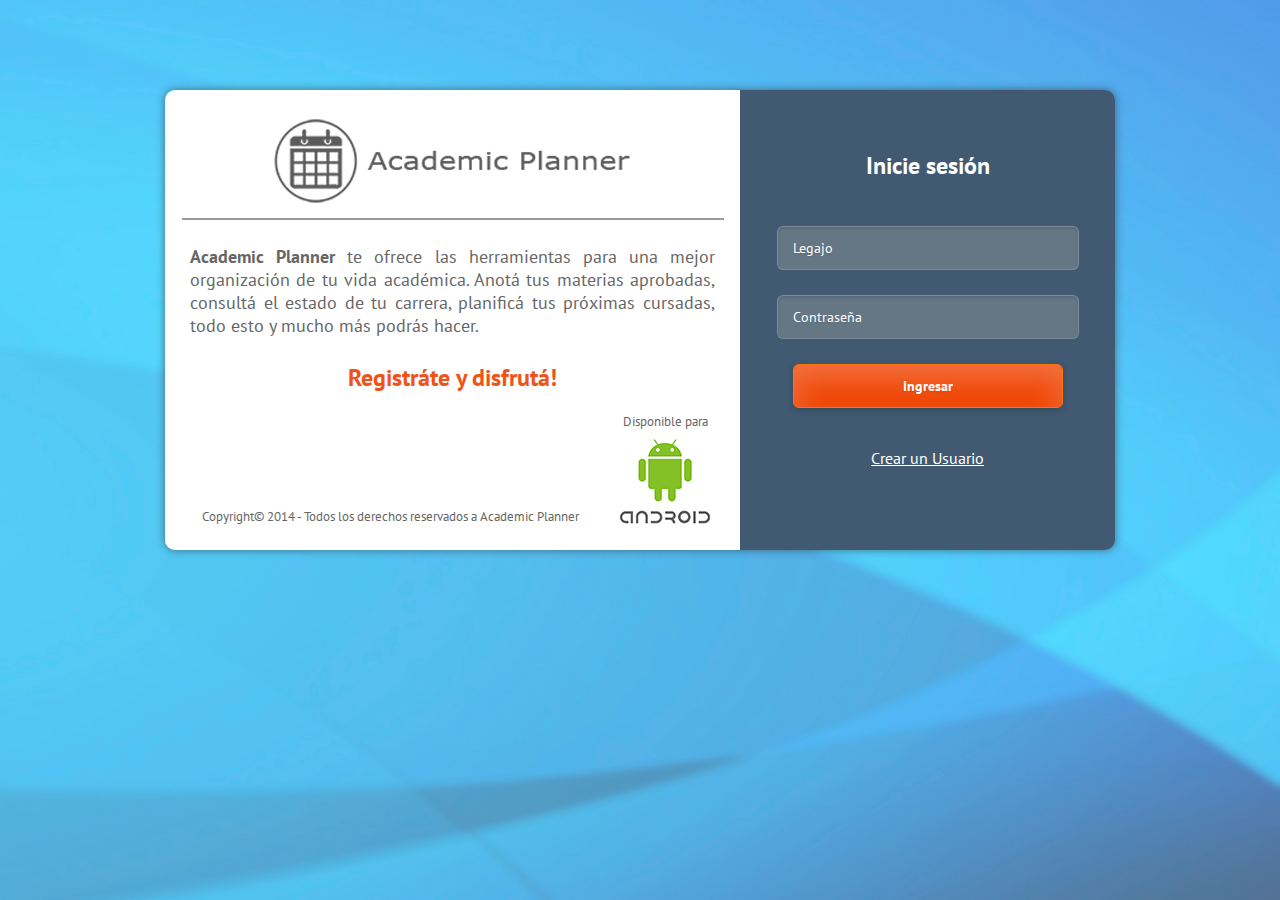
==== index.html @ e5b17fe8 "22" ====
<!DOCTYPE html PUBLIC "-//W3C//DTD XHTML 1.0 Transitional//EN" "http://www.w3.org/TR/xhtml1/DTD/xhtml1-transitional.dtd">
<html xmlns="http://www.w3.org/1999/xhtml">
<head>
<meta http-equiv="Content-Type" content="text/html; charset=utf-8" />
<title>Academic Planner</title>
<link rel='stylesheet' href='http://fonts.googleapis.com/css?family=PT+Sans:400,700'>
<link rel="stylesheet" href="styles/indexlogin.css">

</head>
<script>
	function validar_texto(e){
		tecla = (document.all) ? e.keyCode : e.which;
	
		//Tecla de retroceso para borrar, siempre la permite
		if (tecla==8){
			return true;
		}
			
		// Patron de entrada, en este caso solo acepta numeros
		patron =/[0-9]/;
		
		tecla_final = String.fromCharCode(tecla);
		
		return patron.test(tecla_final);
	}
	</script>
<body>
	<img alt="fondo" src="img/bg.jpg" id="full-screen-background-image" />
	<div class="contenedor" ="center">
    	<div class="info" align="center">
        	<br>
        	<img src="img/logoplanner_small_negro.png"/>
            <br>
        	<hr   color="#999999" size="2px" width="540px"/>
            <font color="#666666" size="4"><p align="justify"><b>Academic Planner</b> te ofrece las herramientas para una mejor organización de tu vida académica. Anotá tus materias aprobadas, consultá el estado de tu carrera, planificá tus próximas cursadas, todo esto y mucho más podrás hacer.</p></font>
            <font color="f05317"><h2>Registráte y disfrutá!</h2></font>
            <div class="copyright">
            	<font color="#666666" size="2">Copyright© 2014 - Todos los derechos reservados a Academic Planner</font>
            </div>
            <div class="android">
            	<font color="#666666" size="2">Disponible para</font><br />
            	<img src="img/android-logo.jpg"/>
            </div>
        </div>
        
        <div class="login" align="center">
        		<br>
                <br>
       			<h2>Inicie sesión</h2>
        		<form action="verificar.php" method="post">
                    <input type="text" name="username" class="username" placeholder="Legajo" onkeypress="return validar_texto(event)">
                    <input type="password" name="password" class="password" placeholder="Contraseña" onkeypress="return validar_texto(event)">
                    <input type="submit" name="submit" value="Ingresar" class="button">
                    <div class="error"><span>+</span></div>
                </form>
                <br>
                <br>
                <a href="AltaUsuario.html" class="link_nuevo_usuario">Crear un Usuario</a>
                <br>
                <br>
        </div>
	</div>
    
    <script src="assets/js/jquery-1.8.2.min.js"></script>
        
        <script src="assets/js/scripts.js"></script>
</body>
</html>
---- styles/indexlogin.css ----
@charset "utf-8";
/* CSS Document */

 
body {
 	background: #f8f8f8;
	font-family: 'PT Sans', Helvetica, Arial, sans-serif;
	
	color: #fff;
	height: 100%;
	width: 100%;
	padding: 0;
	margin: 0;
}

#full-screen-background-image {
  z-index: -999;
  min-height: 100%;
  min-width: 1024px;
  width: 100%;
  height: auto;
  position: fixed;
  top: 0;
  left: 0;
}

.contenedor{
	position:absolute;
	left:50%;
	top:10%;
	margin-left:-475px;
	width:950px;
	height:460px;	
	-webkit-box-shadow: 0px 0px 9px 0px rgba(50, 50, 50, 0.61);
-moz-box-shadow:    0px 0px 9px 0px rgba(50, 50, 50, 0.61);
box-shadow:         0px 0px 9px 0px rgba(50, 50, 50, 0.61);
	border-radius: 10px;
}

.info{
	
	float:left;
	width:575px;
	height:460px;
	background:#fff;
	border-radius: 10px  0  0 10px;
}

.login{
	
		float:left;
		width:375px;
		height:460px;
		background:#415a71;
		border-radius:   0  10px 10px 0 ;
	
}

p{
	margin: 25px;	
}

.copyright{
	margin-top:95px;
	float:left;
	
	width:450px;
}

.android{
	float:left;
	
}

input {
    width: 270px;
    height: 42px;
    margin-top: 25px;
    padding: 0 15px;
   background:#657685; /* browsers that don't support rgba */
    
    -moz-border-radius: 6px;
    -webkit-border-radius: 6px;
    border-radius: 6px;
    border: 1px solid #3d3d3d; /* browsers that don't support rgba */
    border: 1px solid rgba(255,255,255,.15);
    -moz-box-shadow: 0 2px 3px 0 rgba(0,0,0,.1) inset;
    -webkit-box-shadow: 0 2px 3px 0 rgba(0,0,0,.1) inset;
    box-shadow: 0 2px 3px 0 rgba(0,0,0,.1) inset;
    font-family: 'PT Sans', Helvetica, Arial, sans-serif;
    font-size: 14px;
    color: #fff;
    text-shadow: 0 1px 2px rgba(0,0,0,.1);
    -o-transition: all .2s;
    -moz-transition: all .2s;
    -webkit-transition: all .2s;
    -ms-transition: all .2s;
}

input:-moz-placeholder { color: #fff;  }
input:-ms-input-placeholder { color: #fff; }
input::-webkit-input-placeholder { color: #fff; }

input:focus {
    outline: none;
    -moz-box-shadow:
        0 2px 3px 0 rgba(0,0,0,.1) inset,
        0 2px 7px 0 rgba(0,0,0,.2);
    -webkit-box-shadow:
        0 2px 3px 0 rgba(0,0,0,.1) inset,
        0 2px 7px 0 rgba(0,0,0,.2);
    box-shadow:
        0 2px 3px 0 rgba(0,0,0,.1) inset,
        0 2px 7px 0 rgba(0,0,0,.2);
}

.button {
    cursor: pointer;
    
    height: 44px;
    margin-top: 25px;
    padding: 0;
    background: #ef4300;
    -moz-border-radius: 6px;
    -webkit-border-radius: 6px;
    border-radius: 6px;
    border: 1px solid #ff730e;
    -moz-box-shadow:
        0 15px 30px 0 rgba(255,255,255,.25) inset,
        0 2px 7px 0 rgba(0,0,0,.2);
    -webkit-box-shadow:
        0 15px 30px 0 rgba(255,255,255,.25) inset,
        0 2px 7px 0 rgba(0,0,0,.2);
    box-shadow:
        0 15px 30px 0 rgba(255,255,255,.25) inset,
        0 2px 7px 0 rgba(0,0,0,.2);
    font-family: 'PT Sans', Helvetica, Arial, sans-serif;
    font-size: 14px;
    font-weight: 700;
    color: #fff;
    text-shadow: 0 1px 2px rgba(0,0,0,.1);
    -o-transition: all .2s;
    -moz-transition: all .2s;
    -webkit-transition: all .2s;
    -ms-transition: all .2s;
}

.button:hover {
    -moz-box-shadow:
        0 15px 30px 0 rgba(255,255,255,.15) inset,
        0 2px 7px 0 rgba(0,0,0,.2);
    -webkit-box-shadow:
        0 15px 30px 0 rgba(255,255,255,.15) inset,
        0 2px 7px 0 rgba(0,0,0,.2);
    box-shadow:
        0 15px 30px 0 rgba(255,255,255,.15) inset,
        0 2px 7px 0 rgba(0,0,0,.2);
}

.button:active {
    -moz-box-shadow:
        0 15px 30px 0 rgba(255,255,255,.15) inset,
        0 2px 7px 0 rgba(0,0,0,.2);
    -webkit-box-shadow:
        0 15px 30px 0 rgba(255,255,255,.15) inset,
        0 2px 7px 0 rgba(0,0,0,.2);
    box-shadow:        
        0 5px 8px 0 rgba(0,0,0,.1) inset,
        0 1px 4px 0 rgba(0,0,0,.1);

    border: 0px solid #ef4300;
}

.error {
    display: none;
    position: absolute;
    top: 27px;
    right: -55px;
    width: 40px;
    height: 40px;
    background: #2d2d2d; /* browsers that don't support rgba */
    background: rgba(45,45,45,.25);
    -moz-border-radius: 8px;
    -webkit-border-radius: 8px;
    border-radius: 8px;
}

.error span {
    display: inline-block;
    margin-left: 2px;
    font-size: 40px;
    font-weight: 700;
    line-height: 40px;
    text-shadow: 0 1px 2px rgba(0,0,0,.1);
    -o-transform: rotate(45deg);
    -moz-transform: rotate(45deg);
    -webkit-transform: rotate(45deg);
    -ms-transform: rotate(45deg);

}


.connect {
    width: 305px;
    margin: 10px auto 0 auto;
    font-size: 18px;
    font-weight: 700;
    text-shadow: 0 1px 3px rgba(0,0,0,.2);
}

.connect a {
    display: inline-block;
    width: 220px;
    height: 214px;
    margin-top: 5px;
    -o-transition: all .2s;
    -moz-transition: all .2s;
    -webkit-transition: all .2s;
    -ms-transition: all .2s;
}

.connect a.logoplanner { 
	background: url(../img/logoplanner.png) center center no-repeat;
	opacity:0.7;
	filter:alpha(opacity=70);
 }


.connect a:hover { background-position: center bottom; }

.link_nuevo_usuario{
	font-family: 'PT Sans', Helvetica, Arial, sans-serif;
	color:#FFFFFF;
		
}
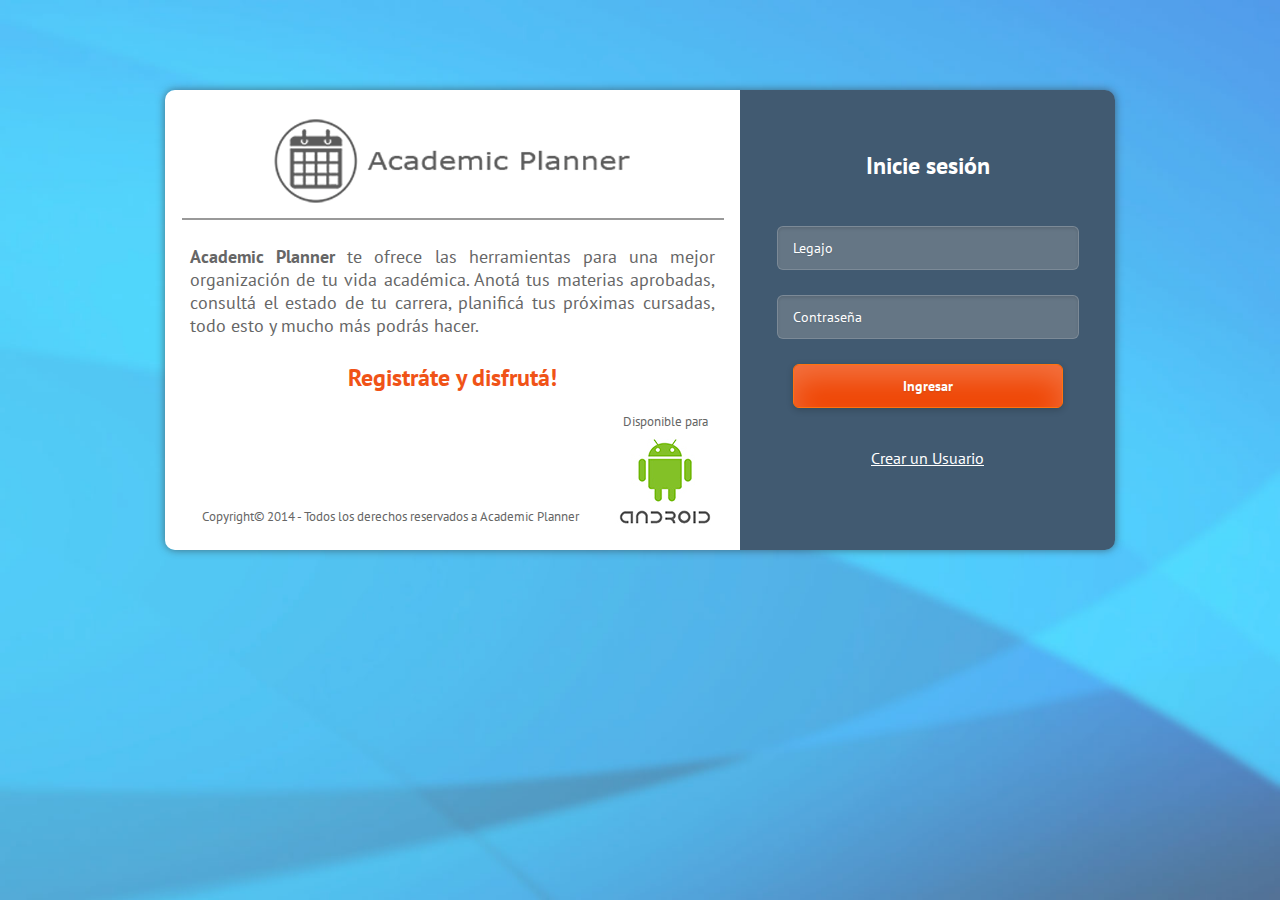
==== commit 6c9cc320: "Link footers" ====
--- a/index.html
+++ b/index.html
@@ -39,7 +39,7 @@
             </div>
             <div class="android">
             	<font color="#666666" size="2">Disponible para</font><br />
-            	<img src="img/android-logo.jpg"/>
+                <a href="descarga.html"><img src="img/android-logo.jpg"/></a>
             </div>
         </div>
         
